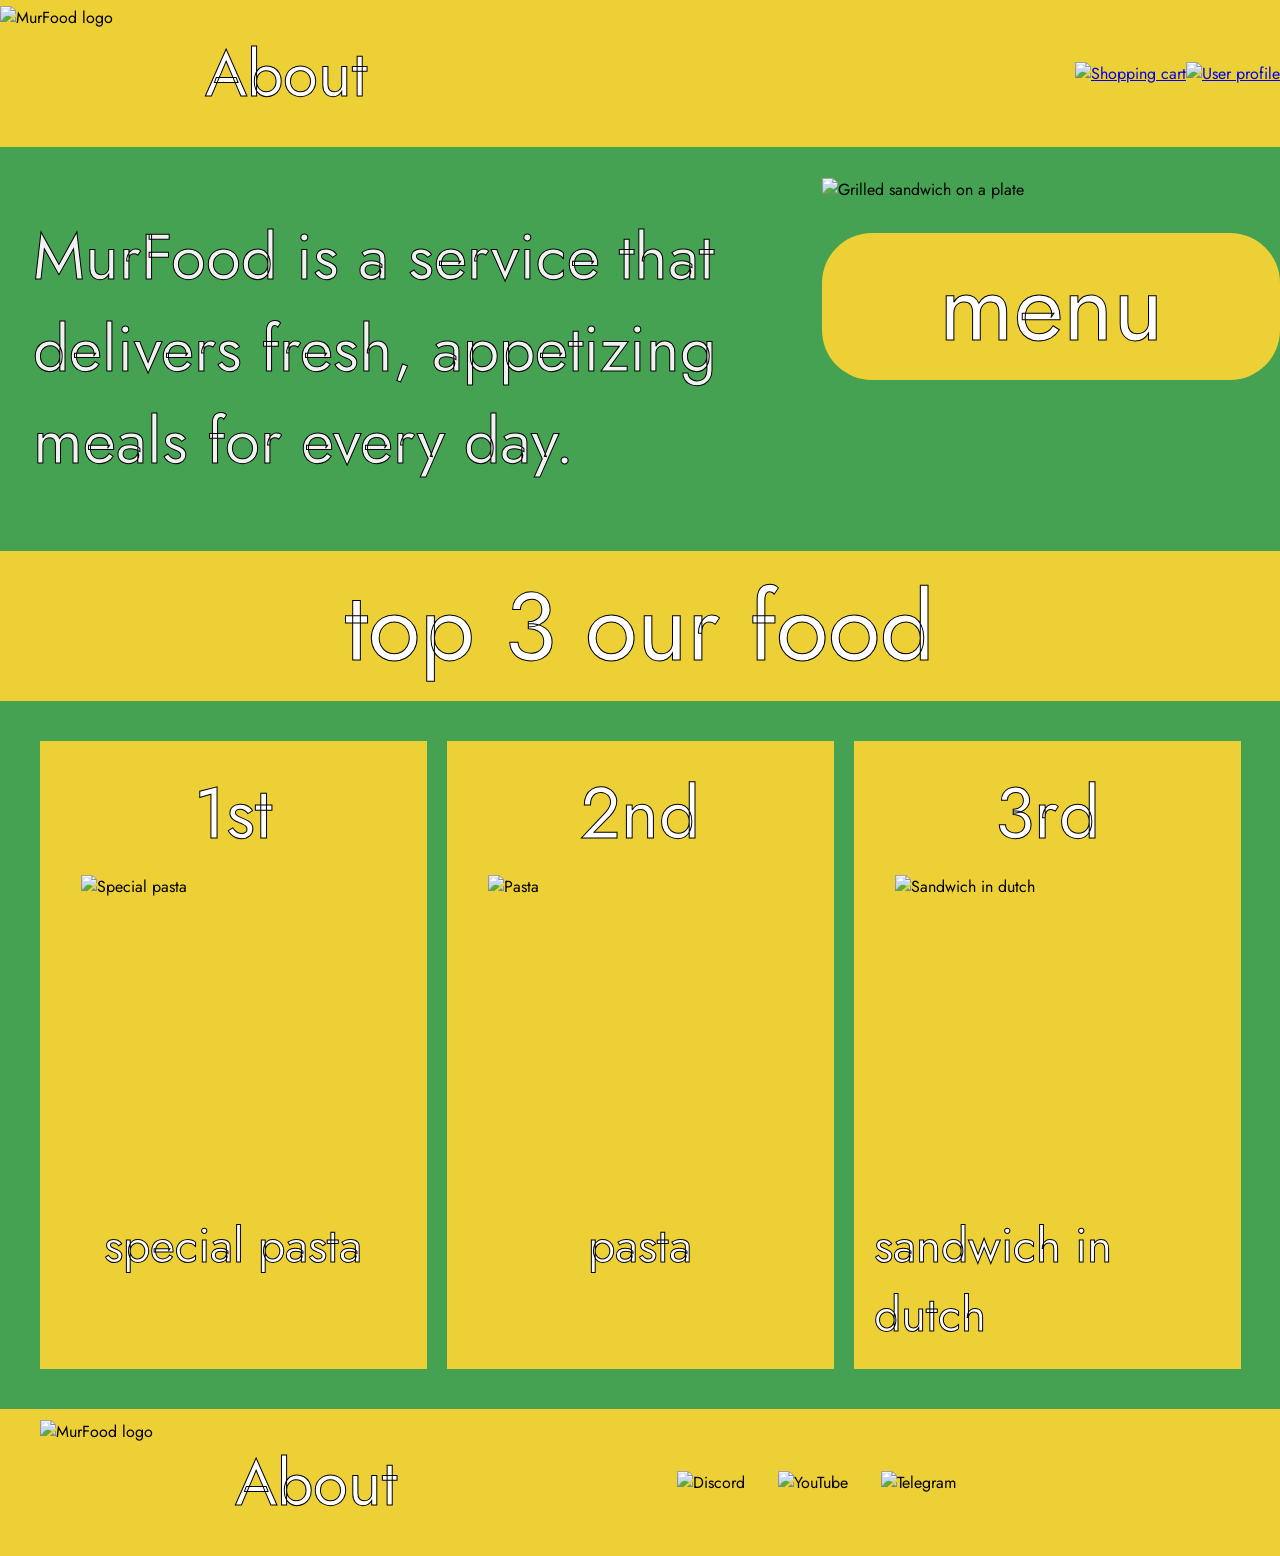
==== index.html @ 93604515 "анимации сделаны но не все ещё надо доделать вход анимации надо ещё сделать где login.html и сделать" ====
<!DOCTYPE html>
<html lang="en">
<head>
    <meta charset="UTF-8">
    <meta name="viewport" content="width=device-width, initial-scale=1.0">
    <title>MurFood - Main Page</title>
    <link rel="stylesheet" href="style.css">
</head>
<body>
    <header>
        <div class="section">
            <div class="left">
                <img src="src/MurFood Logo2.png" alt="MurFood logo">
                <a href="about.html">About</a>
            </div>
            <div class="right">
                <a href="shop.html">
                    <img class="imagee" src="src/shop-Photoroom.png" alt="Shopping cart">
                </a>

                <a href="profile.html">
                    <img src="src/Profile.png" alt="User profile">
                </a>
            </div>
        </div>
    </header>

    <main>
        <div class="description">
            <div class="text">
                <p>MurFood is a service that delivers fresh, appetizing meals for every day.</p>
            </div>

            <div class="rightpart">
                <img src="src/Sandwich.jpe" alt="Grilled sandwich on a plate">
                <a class="menu-btn" href="menu.html">menu</a>
            </div>
        </div>

        <section class="section-top3">
            <h1>top 3 our food</h1>
        </section>

        <div class="cards">
            <div class="card">
                <p class="p1">1st</p>
                <img src="src/specialPasta.jpe" alt="Special pasta">
                <p class="p2">special pasta</p>
            </div>

            <div class="card">
                <p class="p1">2nd</p>
                <img src="src/makaronyi.jpg" alt="Pasta">
                <p class="p2">pasta</p>
            </div>

            <div class="card">
                <p class="p1">3rd</p>
                <img src="src/sandwich1.webp" alt="Sandwich in dutch">
                <p class="p2">sandwich in dutch</p>
            </div>
        </div>
    </main>

    <footer>
        <div class="footer-left">
            <img src="src/MurFood Logo2.png" alt="MurFood logo">
            <a href="about.html">About</a>
        </div>
        <div class="footer-right">
            <img class="discord" src="src/Discord 1.png" alt="Discord">
            <img class="youtube" src="src/Youtube 1.png" alt="YouTube">
            <img class="telegram" src="src/Telegram 1.png" alt="Telegram">
        </div>
    </footer>

    <script src="main.js"></script>
</body>
</html>
---- style.css ----
/* ============================================================
   MurFood — стили сайта

   Разделы файла:
     1. Общие настройки (цвета, шрифт, body)
     2. Шапка главной страницы
     3. Главная страница
     4. Подвал — одинаковый на всех страницах
     5. Страница menu
     6. Страница about
     7. Страница profile
     8. Страница shop (корзина)
   ============================================================ */

@import url('https://fonts.googleapis.com/css2?family=Jost:ital,wght@0,100..900;1,100..900&display=swap');


/* ============================================================
   1. ОБЩИЕ НАСТРОЙКИ
   ============================================================ */

/* Цвета сайта записаны здесь по одному разу.
   Поменяешь цвет тут — он поменяется сразу на всех страницах. */
:root {
    --green: #44A252;
    --yellow: #EDCF36;
    --photo-grey: #EBEBEB;
    --text-white: white;
    --delete-red: #E86A5B;
}

* {
    font-family: 'Jost', sans-serif;
}

/* Это правило про тег <body>, поэтому точка перед словом не нужна.
   Точка означает класс, а у body класса нет. */

/* Три строки flex + min-height прижимают подвал к низу экрана.
   Страница делится на три этажа: шапка, main и подвал.
   min-height: 100vh — «страница высотой минимум с экран»
   (vh = сотая часть высоты окна, значит 100vh — весь экран). */
body {
    display: flex;
    flex-direction: column;
    min-height: 100vh;
    width: 100%;
    background-color: var(--green);
    margin: 0;
    padding: 0;
}

/* main растягивается и занимает всё свободное место между
   шапкой и подвалом. Если содержимого мало — растянется сильнее,
   если много — просто станет длиннее экрана.
   Зелёный фон тоже здесь: правило про main в файле одно. */
main {
    flex-grow: 1;
    background-color: var(--green);
}

/* Обводка букв. Работает в Chrome и Edge.
   В Firefox обводки не будет — буквы останутся просто белыми. */


/* ============================================================
   2. ШАПКА ГЛАВНОЙ СТРАНИЦЫ
   ============================================================ */

.section {
    box-sizing: border-box;
    justify-content: space-between;
    align-items: center;
    display: flex;
    width: 100%;
    height: 147px;
    background-color: var(--yellow);
}

.left {
    display: flex;
    align-items: center;
    width: 494px;
    height: 147px;
}

.right {
    display: flex;
    align-items: center;
}

.left img {
    width: 135px;
    height: 135px;
}

.right img {
    width: 150px;
    height: 150px;
}

/* Ссылка About в шапке и такая же ссылка в подвале выглядят одинаково,
   поэтому оба селектора записаны через запятую в одном правиле. */
.left a,
.footer-left a {
    font-weight: 400;
    text-decoration: none;
    margin-left: 70px;
    text-align: center;
    font-size: 64px;
    color: var(--text-white);
    -webkit-text-stroke: 1px black;
}


/* ============================================================
   3. ГЛАВНАЯ СТРАНИЦА
   ============================================================ */

.description {
    display: flex;
}

.text {
    margin-left: 33px;
}

.text p {
    font-size: 64px;
    color: rgb(241, 241, 241);
    -webkit-text-stroke: 1px black;
}

.rightpart img {
    width: 672px;
    height: 448px;
    margin-top: 31px;
    margin-right: 76px;
}

/* Кнопка menu — это ссылка <a>, поэтому её нужно
   выровнять по центру вручную и убрать подчёркивание. */
.menu-btn {
    display: flex;
    align-items: center;
    justify-content: center;
    box-sizing: border-box;
    margin-top: 32px;
    width: 458px;
    height: 147px;
    background-color: var(--yellow);
    border-radius: 50px;
    font-size: 96px;
    color: var(--text-white);
    -webkit-text-stroke: 1px black;
    text-decoration: none;
    margin-bottom: 30px;
}

/* Жёлтая полоса с заголовком. Такие же полосы есть
   на страницах menu и profile — правила у них одинаковые. */
.section-top3 {
    display: flex;
    align-items: center;
    justify-content: center;
    height: 150px;
    background-color: var(--yellow);
    font-size: 96px;
    color: var(--text-white);
    -webkit-text-stroke: 1px black;
}

.cards {
    display: flex;
    justify-content: center;
    gap: 20px;
    padding: 40px;
}

.card {
    display: flex;
    justify-content: flex-start;
    gap: 10px;
    flex-direction: column;
    align-items: center;
    padding: 20px;
    width: 379px;
    height: auto;
    background-color: var(--yellow);
}

.p1 {
    margin: 0;
    display: flex;
    align-items: center;
    font-size: 72px;
    color: var(--text-white);
    -webkit-text-stroke: 1px black;
}

.card img {
    margin-left: 21px;
    width: 326px;
    height: 326px;
}

.p2 {
    margin: 0;
    font-size: 48px;
    color: var(--text-white);
    -webkit-text-stroke: 1px black;
}


/* ============================================================
   4. ПОДВАЛ — ОДИНАКОВЫЙ НА ВСЕХ СТРАНИЦАХ
   ============================================================ */

footer {
    box-sizing: border-box;
    justify-content: space-between;
    align-items: center;
    display: flex;
    width: 100%;
    height: 147px;
    padding: 20px 40px;
    background-color: var(--yellow);
}

.footer-left {
    display: flex;
    align-items: center;
    width: 494px;
    height: 147px;
}

.footer-right {
    display: flex;
    gap: 33px;
    align-items: center;
    width: 563px;
    height: 138px;
}

.footer-left img {
    width: 125px;
    height: 125px;
}


/* ============================================================
   5. СТРАНИЦА MENU
   ============================================================ */

.header-menu {
    position: relative;
    box-sizing: border-box;
    display: flex;
    align-items: center;
    height: 147px;
    width: 100%;
    background-color: var(--yellow);
}

.header-left {
    position: absolute;
    left: 20px;
    margin: 0;
}

/* height: 100% отсюда убран: он ничего не давал, потому что
   у родителя высота не задана, а от чего тогда считать проценты —
   браузеру непонятно. Растягиванием теперь занимается flex-grow. */
.main-menu {
    background-color: var(--green);
    width: 100%;
}

.carts-menu-drinks {
    display: flex;
    justify-content: center;
    gap: 93px;
    margin-bottom: 50px;
}

.cart-menu {
    margin-top: 28px;
    width: 397px;
    background-color: var(--yellow);
    transition: all;
}

.first-part {
    display: flex;
    flex-direction: column;
    align-items: center;
    width: 100%;
}

.p-menu1 {
    margin: 0;
    padding: 0;
    color: var(--text-white);
    -webkit-text-stroke: 1px black;
    text-align: center;
    font-size: 40px;
}

/* Серый прямоугольник под картинку напитка */
.white-background-img {
    display: flex;
    align-items: center;
    justify-content: center;
    box-sizing: border-box;
    width: 80%;
    height: 240px;
    background-color: var(--photo-grey);
}

.white-background-img img {
    max-width: 60%;
    max-height: 90%;
    margin: 0;
    padding: 0;
    width: 100%;
}

/* Серый прямоугольник под картинку еды — картинка занимает больше места */
.white-background-imgo {
    display: flex;
    align-items: center;
    justify-content: center;
    box-sizing: border-box;
    width: 80%;
    height: 240px;
    background-color: var(--photo-grey);
}

.white-background-imgo img {
    max-width: 90%;
    max-height: 90%;
    margin: 0;
    padding: 0;
    width: 100%;
}

.second-part {
    display: flex;
    align-items: center;
    justify-content: space-between;
    box-sizing: border-box;
    width: 100%;
    padding: 10px 40px;
}

/* min-width нужен, чтобы кнопка не прыгала: после нажатия
   скрипт на секунду меняет надпись use на ok!, а слова разной длины.
   138px — это ширина кнопки с надписью use, её и фиксируем. */
.use-btn {
    width: auto;
    min-width: 138px;
    height: auto;
    color: var(--text-white);
    padding: 5px 44px;
    -webkit-text-stroke: 1px black;
    font-size: 32px;
    border-radius: 15px;
}

.p-menu2 {
    margin: 0;
    padding: 0;
    color: var(--text-white);
    -webkit-text-stroke: 1px black;
    font-size: 48px;
}

.section-food-menu {
    display: flex;
    align-items: center;
    justify-content: center;
    width: 100%;
    height: 150px;
    background-color: var(--yellow);
    color: var(--text-white);
    -webkit-text-stroke: 1px black;
    font-size: 85px;
    margin: 0;
}

.carts-menu-food {
    display: grid;
    grid-template-columns: repeat(3, 1fr);
    gap: 20px;
    margin: 0 auto;
    justify-items: center;
    padding: 97px;
}


/* ============================================================
   6. СТРАНИЦА ABOUT
   ============================================================ */

.header-about {
    position: relative;
    box-sizing: border-box;
    display: flex;
    align-items: center;
    height: 147px;
    width: 100%;
    background-color: var(--yellow);
    margin: 0;
    padding: 0;
}

.header-left-about {
    position: absolute;
    left: 20px;
    margin: 0;
}

.header-text-about {
    flex-grow: 1;
    text-align: center;
    margin: 0;
    font-size: 96px;
    color: azure;
    -webkit-text-stroke: 1px black;
}

.main-about {
    margin: 0;
    padding: 0;
}

.about-text {
    margin: 0;
    padding: 0;
    color: var(--text-white);
    -webkit-text-stroke: 1px black;
    font-size: 64px;
    font-weight: 500;
}

.main-about .first-p {
    margin-top: 0;
}

.main-about .third-p {
    margin-bottom: 0;
}


/* ============================================================
   7. СТРАНИЦА PROFILE
   ============================================================ */

.header-profile {
    position: relative;
    box-sizing: border-box;
    display: flex;
    align-items: center;
    height: 147px;
    width: 100%;
    background-color: var(--yellow);
    margin: 0;
    padding: 0;
}

.header-left-profile {
    position: absolute;
    left: 20px;
    margin: 0;
    width: 109px;
    height: 109px;
}

.header-text-profile {
    flex-grow: 1;
    text-align: center;
    margin: 0;
    color: azure;
    -webkit-text-stroke: 1px black;
}

.Users-Profile {
    display: flex;
}

.Users-Profile img {
    width: 330px;
    height: 330px;
    margin-right: 50px;
}

.username {
    font-size: 64px;
    color: var(--text-white);
    -webkit-text-stroke: 1px black;
}

.Users-Profile h2 {
    margin: 0;
    padding: 0;
}

.Users-money {
    background-color: var(--yellow);
    border-radius: 41px;
    text-align: center;
    padding: 4px 75px;
}

.Users-money p {
    margin: 0;
}

/* Поле «no description».
   Цвет текста обязательно должен отличаться от цвета фона,
   иначе надпись пропадёт. */
.Users-description {
    box-sizing: border-box;
    margin-top: 50px;
    margin-bottom: 50px;
    width: 100%;
    height: 144px;
    color: #6E6E6E;
    background-color: var(--photo-grey);
    border: 25px solid var(--yellow);
    -webkit-text-stroke: 1px black;
    font-size: 58px;
}

.Users-description p {
    margin: 0;
    margin-left: 20px;
}

.favorite-food-section {
    display: flex;
    align-items: center;
    justify-content: center;
    width: 100%;
    height: 144px;
    background-color: var(--yellow);
    color: var(--text-white);
    -webkit-text-stroke: 1px black;
    font-size: 52px;
}

.favorite-food-grid {
    display: grid;
    grid-template-columns: repeat(3, 1fr);
    gap: 62px;
    justify-items: center;
    padding: 135px 50px;
}


/* ============================================================
   8. СТРАНИЦА SHOP (КОРЗИНА)
   ============================================================ */

.header-shop {
    position: relative;
    box-sizing: border-box;
    display: flex;
    justify-content: space-between;
    align-items: center;
    height: 147px;
    width: 100%;
    background-color: var(--yellow);
}

.header-leftt {
    position: absolute;
    left: 20px;
    margin: 0;
    width: 109px;
    height: 109px;
}

.back-btn {
    width: 109px;
    height: 109px;
}

.imagee {
    width: 151px;
    height: 151px;
}

/* Заголовок в шапке. Раньше это правило было записано в файле два раза,
   и работало только нижнее. Теперь оно одно. */
.header-text {
    flex-grow: 1;
    text-align: center;
    margin: 0;
    font-size: 96px;
    color: azure;
    -webkit-text-stroke: 1px black;
}

/* Название страницы одного размера на всех страницах сайта */
.header-text h1,
.header-text-about h1,
.header-text-profile h1 {
    margin: 0;
    font-size: 96px;
}

/* Заголовок внутри жёлтой полосы: размер берётся у самой полосы */
.section-top3 h1,
.section-food-menu h2,
.favorite-food-section h2 {
    margin: 0;
    font-size: inherit;
    font-weight: normal;
}

.main-shop {
    display: flex;
    flex-direction: column;
    align-items: center;
}

/* Сетка корзины. Высоту не задаём: товаров может быть
   и один, и десять — сетка подстроится сама. */
.food-grid {
    display: grid;
    grid-template-columns: repeat(3, 1fr);
    gap: 40px;
    box-sizing: border-box;
    width: 100%;
    justify-items: center;
    padding: 40px;
}

/* Карточка товара в корзине.
   В классе два слова пишутся через дефис: main-shop.
   Если написать main.shop, браузер будет искать элемент
   сразу с двумя классами — main и shop — и ничего не найдёт. */
.main-shop .cart-menu {
    display: flex;
    flex-direction: column;
    align-items: center;
    justify-content: space-between;
    box-sizing: border-box;
    width: 397px;
    padding: 15px;
    background-color: var(--yellow);
    border-radius: 10px;
}

.delete-btn {
    width: auto;
    height: auto;
    padding: 5px 30px;
    background-color: var(--delete-red);
    color: var(--text-white);
    -webkit-text-stroke: 1px black;
    border: none;
    border-radius: 15px;
    font-size: 32px;
}

/* Надпись, когда корзина пуста */
.empty-cart-text {
    grid-column: 1 / -1;
    text-align: center;
    color: var(--text-white);
    -webkit-text-stroke: 1px black;
    font-size: 64px;
}

.buy-all-btn {
    background-color: var(--yellow);
    color: var(--text-white);
    -webkit-text-stroke: 1px black;
    border: none;
    border-radius: 82px;
    text-align: center;
    font-size: 60px;
    width: fit-content;
    padding: 20px 40px;
    margin-bottom: 50px;
}



/* login.html */


.login-form,
.register-form {
    display: flex;
    flex-direction: column;
    gap: 14px;
    max-width: 460px;
    margin: 0 auto 40px;
}

.login-form label,
.register-form label{
    font-size: 32px;
    color: white;
    -webkit-text-stroke: 1px black;
    margin-bottom: -8px;
}

.login-form input,
.register-form input {
    font-family: inherit;
    font-size: 28px;
    padding: 10px 18px;
    border: 5px solid var(--yellow);;
    border-radius: 12px;
    background: #FFFDF3
}

.login-title{
    margin: 30px 0 10px;
    text-align: center;
    font-size: 64px;
    color: #fff;
    -webkit-text-stroke: 1px black;
}

.login-form button,
.register-form button{
    font-family: inherit;
    font-size: 50px;
    color: #fff;
    -webkit-text-stroke: 1px black;
    background: var(--yellow);
    border: none;
    border-radius: 16px;
    padding: 9px 20px;
    cursor: pointer;
}

.form-msg{
    margin: 0;
    min-height: 40px;
    text-align: center;
    font-size: 28px;
    color: #fff;
}

/* подсветка login.html */

.login-form input:focus,
.register-form input:focus {
    outline: 4px solid var(--yellow);
    border-color: #D9B920;
}

/* ============================================================
   9. АНИМАЦИИ
   Сюда складываем всё, что двигается.
   ============================================================
*/

.card:hover,
.cart-menu:hover{
    transform: translateY(-10px);
    box-shadow: 0 12px 24px rgba(0, 0, 0, 0.25);
}


.card,
.cart-menu {
    transition: transform 0.25s, box-shadow 0.25s;
}

/* Задание 2: кнопки отвечают на мышку */


.use-btn:hover,
.delete-btn:hover,
.buy-all-btn:hover,
.menu-btn:hover{
    filter: brightness(1.1);
    transform: scale(1.05);
}


.use-btn,
.delete-btn,
.buy-all-btn,
.menu-btn{
    cursor: pointer;
    transition: transform 0.15s, filter 0.15s;
}


.use-btn:active,
.delete-btn:active,
.buy-all-btn:active,
.menu-btn:active{
    transform: scale(0.94)
}

/* Задание 3: содержимое страницы мягко появляется */


@keyframes appear {
    from {
        opacity: 0;
        transform: translateY(30px);
    }
    to {
        opacity: 1;
        transform: translateY(0);
    }
}




main{
    animation: appear 0.6s ease-out;
}

/* Задание 4: карточки топ-3 появляются лесенкой */

.card {
    animation: appear 0.5s ease-out backwards;
}

.card:nth-child(1) { animation-delay: 0.1s; }
.card:nth-child(2) { animation-delay: 0.3s; }
.card:nth-child(3) { animation-delay: 0.6s; }

/* Задание 5: логотип и иконки соцсетей */

.footer-left img,
.left img {
    cursor: pointer;
    transition: transform 0.4s;
}

.footer-left img:hover,
.left img:hover {
    transform: rotate(-8deg) scale(1.08);
}

.footer-right img{
    transition: transform 0.25s;
    cursor: pointer;
}

.footer-right img:hover{
    transform: translateY(-12px);
}
/* Задание 6: главная кнопка пульсирует */

@keyframes pulse {
    0% {
        transform: scale(1);
        box-shadow: 0 0 0 0 rgba(255, 255, 255, 0.55);
    }
    50% {
        transform: scale(1.04);
    }
    100% {
        transform: scale(1);
        box-shadow: 0 0 0 30px rgba(255, 255, 255, 0);
    }
}

.menu-btn{
    animation: pulse 2.5s ease-in-out infinite;
}
.menu-btn:hover{
    animation: none;
}



.menu-btn {
    position: relative;   
    overflow: hidden;     
}

.menu-btn::after {
    content: '';
    position: absolute;
    top: 0;
    left: -60%;
    width: 40%;
    height: 100%;
    background: linear-gradient(100deg, transparent, rgba(255, 255, 255, 0.6), transparent);
    animation: shine 3s ease-in-out infinite;
}

@keyframes shine {
    0%        { left: -60%; }
    60%, 100% { left: 120%; }
}






/* Задание 7: кнопка use пружинит при нажатии */

@keyframes pop {
    0%   { transform: scale(1); }
    40%  { transform: scale(1.25); }
    100% { transform: scale(1); }
}



.use-btn.added {
    background-color: lightgreen;
    animation: pop 0.4s ease-out;
}



@keyframes shake {
    0%   { transform: rotate(0deg); }
    40%  { transform: rotate(-10deg); }
    80% { transform: rotate(10deg); }
    100% { transform: rotate(0deg); }
}

.imagee.shake{
    animation: shake 0.4s ease-in-out;
}



/* Задание 8: карточки еды появляются при прокрутке */

.carts-menu-food .cart-menu {
    opacity: 0;
    transform: translateY(-10px);
    transition: opacity 0.6s ease-out, transform 0.25s ease-out;
}

.carts-menu-food .cart-menu.visible {
    opacity: 1;
    transform: translateY(0);
}


.carts-menu-food .cart-menu.visible:hover {
    transform: translateY(-10px);
}
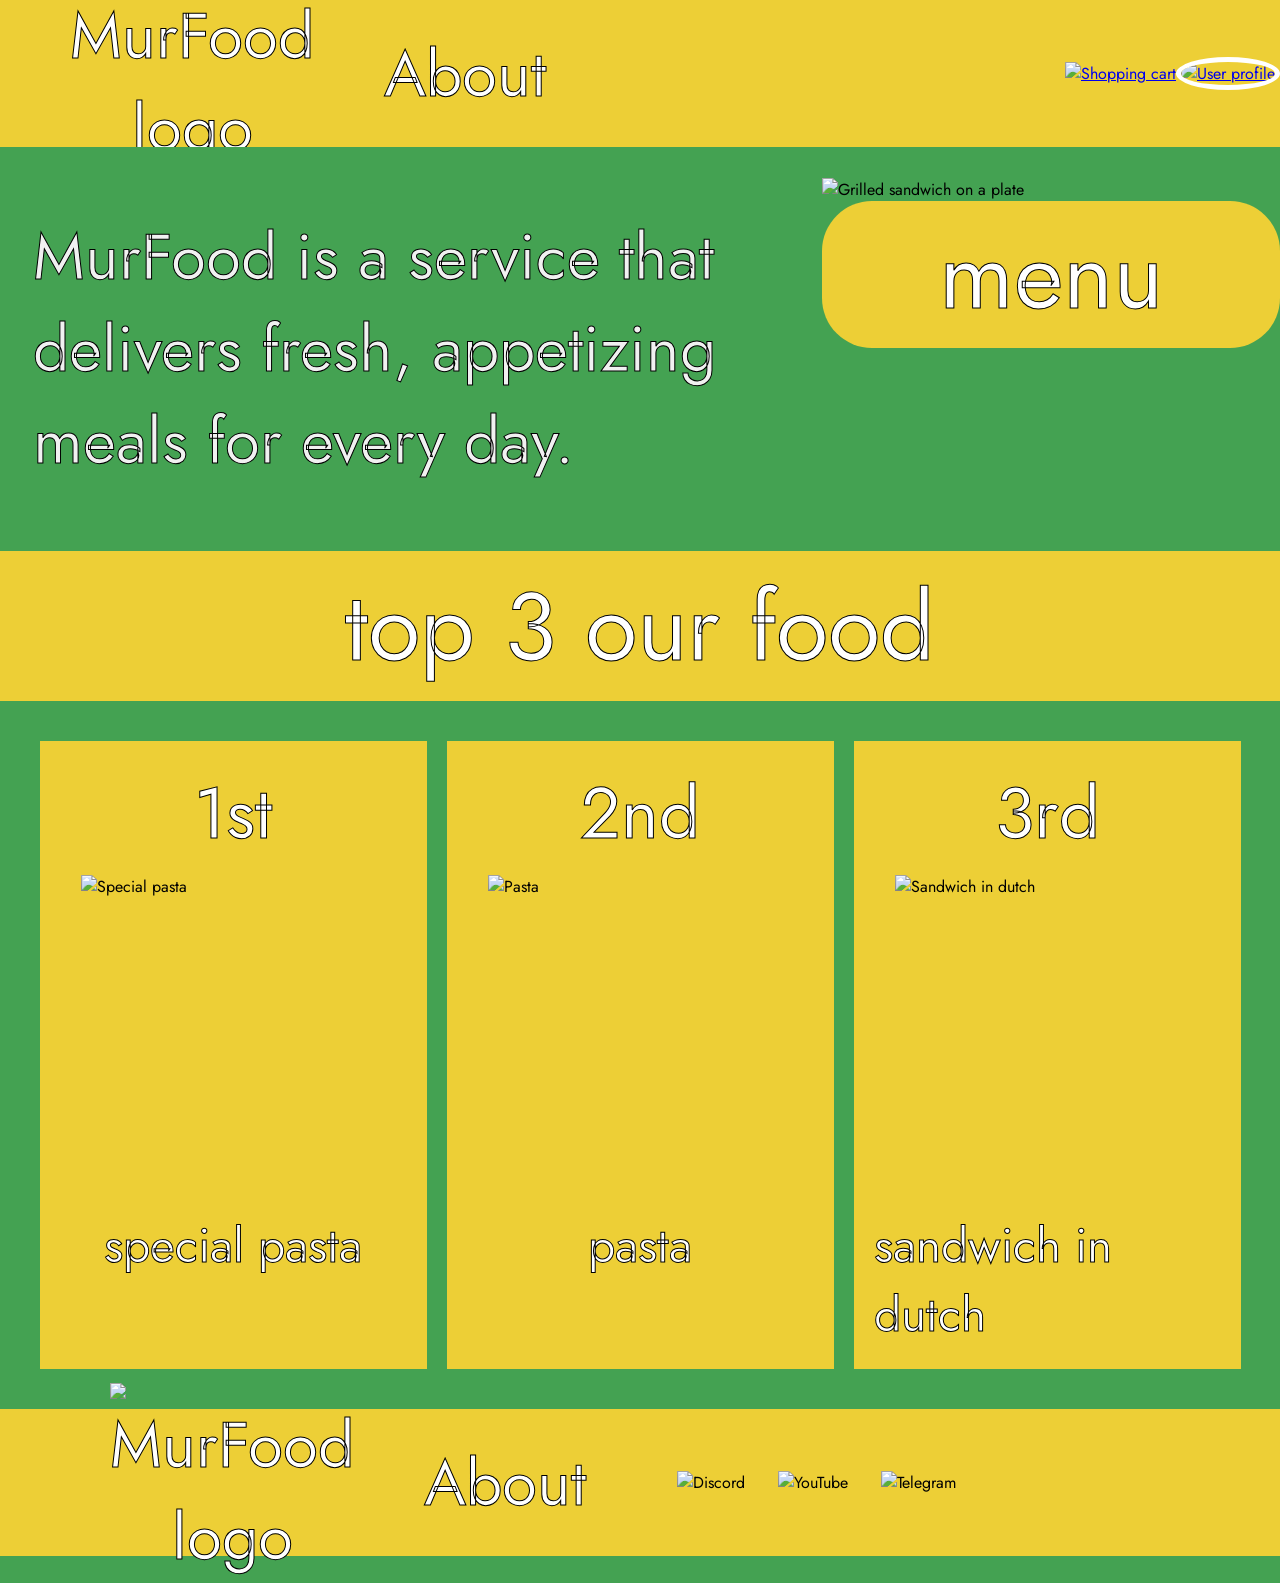
==== commit c8c13e8f: "анимация как в дс menu-btn анимация для menu-btn где градиент следует за курсором мыши" ====
--- a/index.html
+++ b/index.html
@@ -10,15 +10,19 @@
     <header>
         <div class="section">
             <div class="left">
-                <img src="src/MurFood Logo2.png" alt="MurFood logo">
+                <a href="index.html">
+                    <img src="src/MurFood Logo2.png" alt="MurFood logo">
+                </a>
                 <a href="about.html">About</a>
             </div>
             <div class="right">
-                <a href="shop.html">
+                <p class="hello"></p>
+                <a class="cart-link" href="shop.html">
                     <img class="imagee" src="src/shop-Photoroom.png" alt="Shopping cart">
+                    <span class="cart-count"></span>
                 </a>
 
-                <a href="profile.html">
+                <a class="profile-link" href="profile.html">
                     <img src="src/Profile.png" alt="User profile">
                 </a>
             </div>
@@ -64,7 +68,9 @@
 
     <footer>
         <div class="footer-left">
-            <img src="src/MurFood Logo2.png" alt="MurFood logo">
+            <a href="index.html">
+                <img src="src/MurFood Logo2.png" alt="MurFood logo">
+            </a>
             <a href="about.html">About</a>
         </div>
         <div class="footer-right">
--- a/style.css
+++ b/style.css
@@ -140,21 +140,57 @@
 
 /* Кнопка menu — это ссылка <a>, поэтому её нужно
    выровнять по центру вручную и убрать подчёркивание. */
+
 .menu-btn {
     display: flex;
     align-items: center;
     justify-content: center;
     box-sizing: border-box;
-    margin-top: 32px;
+    margin-bottom: 12px;
     width: 458px;
     height: 147px;
-    background-color: var(--yellow);
     border-radius: 50px;
     font-size: 96px;
     color: var(--text-white);
     -webkit-text-stroke: 1px black;
     text-decoration: none;
-    margin-bottom: 30px;
+
+    position: relative;
+    overflow: hidden;
+    isolation: isolate;
+
+    background: var(--yellow);
+
+    --mouse-x: 50%;
+    --mouse-y: 50%;
+}
+    
+
+
+/* Градиент */
+.menu-btn::before {
+    content: "";
+
+    position: absolute;
+    inset: 0;
+
+    background: radial-gradient(
+        circle 420px at var(--mouse-x) var(--mouse-y),
+        #44A252 0%,
+        #69b066 35%,
+        transparent 70%
+    );
+
+    opacity: 0;
+
+    transition: opacity 0.5s ease;
+
+    pointer-events: none;
+    z-index: -1;
+}
+
+.menu-btn:hover::before {
+    opacity: 1;
 }
 
 /* Жёлтая полоса с заголовком. Такие же полосы есть
@@ -280,14 +316,13 @@
     display: flex;
     justify-content: center;
     gap: 93px;
-    margin-bottom: 50px;
+    margin-bottom: 20px;
 }
 
 .cart-menu {
     margin-top: 28px;
     width: 397px;
     background-color: var(--yellow);
-    transition: all;
 }
 
 .first-part {
@@ -688,122 +723,68 @@
 }
 
 
-
-/* login.html */
-
-
-.login-form,
-.register-form {
-    display: flex;
-    flex-direction: column;
-    gap: 14px;
-    max-width: 460px;
-    margin: 0 auto 40px;
-}
-
-.login-form label,
-.register-form label{
-    font-size: 32px;
-    color: white;
-    -webkit-text-stroke: 1px black;
-    margin-bottom: -8px;
-}
-
-.login-form input,
-.register-form input {
-    font-family: inherit;
-    font-size: 28px;
-    padding: 10px 18px;
-    border: 5px solid var(--yellow);;
-    border-radius: 12px;
-    background: #FFFDF3
-}
-
-.login-title{
-    margin: 30px 0 10px;
-    text-align: center;
-    font-size: 64px;
-    color: #fff;
-    -webkit-text-stroke: 1px black;
-}
-
-.login-form button,
-.register-form button{
-    font-family: inherit;
-    font-size: 50px;
-    color: #fff;
-    -webkit-text-stroke: 1px black;
-    background: var(--yellow);
-    border: none;
-    border-radius: 16px;
-    padding: 9px 20px;
-    cursor: pointer;
-}
-
-.form-msg{
-    margin: 0;
-    min-height: 40px;
-    text-align: center;
-    font-size: 28px;
-    color: #fff;
-}
-
-/* подсветка login.html */
-
-.login-form input:focus,
-.register-form input:focus {
-    outline: 4px solid var(--yellow);
-    border-color: #D9B920;
-}
-
 /* ============================================================
    9. АНИМАЦИИ
    Сюда складываем всё, что двигается.
-   ============================================================
-*/
-
-.card:hover,
-.cart-menu:hover{
-    transform: translateY(-10px);
-    box-shadow: 0 12px 24px rgba(0, 0, 0, 0.25);
-}
-
+   ============================================================ */
+
+/* Задание 1: карточки поднимаются под мышкой */
 
 .card,
 .cart-menu {
     transition: transform 0.25s, box-shadow 0.25s;
 }
 
+.card:hover,
+.cart-menu:hover {
+    transform: translateY(-10px);
+    box-shadow: 0 12px 24px rgba(0, 0, 0, 0.25);
+}
+
+.card img {
+    transition: transform 0.25s;
+}
+
+.card:hover img {
+    transform: scale(1.06);
+}
+
+
 /* Задание 2: кнопки отвечают на мышку */
 
+.use-btn,
+.delete-btn,
+.buy-all-btn,
+.menu-btn {
+    cursor: pointer;
+    transition: transform 0.15s, filter 0.15s;
+}
 
 .use-btn:hover,
 .delete-btn:hover,
 .buy-all-btn:hover,
-.menu-btn:hover{
+.menu-btn:hover {
     filter: brightness(1.1);
     transform: scale(1.05);
-}
-
-
-.use-btn,
-.delete-btn,
-.buy-all-btn,
-.menu-btn{
-    cursor: pointer;
-    transition: transform 0.15s, filter 0.15s;
-}
-
+    
+}
 
 .use-btn:active,
 .delete-btn:active,
 .buy-all-btn:active,
-.menu-btn:active{
-    transform: scale(0.94)
-}
+.menu-btn:active {
+    transform: scale(0.94);
+    
+}
+
+/* кнопка use стала частью сайта: без серой рамки и зелёная */
+.use-btn {
+    border: none;
+    background-color: var(--green);
+}
+
 
 /* Задание 3: содержимое страницы мягко появляется */
-
 
 @keyframes appear {
     from {
@@ -816,12 +797,20 @@
     }
 }
 
-
-
-
-main{
+main {
     animation: appear 0.6s ease-out;
 }
+
+/* шапка приезжает сверху и чуть быстрее, как будто приводит за собой страницу */
+@keyframes drop-down {
+    from { transform: translateY(-100%); }
+    to   { transform: translateY(0); }
+}
+
+header {
+    animation: drop-down 0.5s ease-out;
+}
+
 
 /* Задание 4: карточки топ-3 появляются лесенкой */
 
@@ -831,29 +820,48 @@
 
 .card:nth-child(1) { animation-delay: 0.1s; }
 .card:nth-child(2) { animation-delay: 0.3s; }
-.card:nth-child(3) { animation-delay: 0.6s; }
+.card:nth-child(3) { animation-delay: 0.5s; }
+
+/* то же самое для напитков на странице menu */
+.carts-menu-drinks .cart-menu {
+    animation: appear 0.5s ease-out backwards;
+}
+
+.carts-menu-drinks .cart-menu:nth-child(1) { animation-delay: 0.1s; }
+.carts-menu-drinks .cart-menu:nth-child(2) { animation-delay: 0.3s; }
+.carts-menu-drinks .cart-menu:nth-child(3) { animation-delay: 0.5s; }
+
 
 /* Задание 5: логотип и иконки соцсетей */
 
-.footer-left img,
 .left img {
-    cursor: pointer;
     transition: transform 0.4s;
 }
 
-.footer-left img:hover,
 .left img:hover {
     transform: rotate(-8deg) scale(1.08);
 }
 
-.footer-right img{
+.footer-right img {
+    cursor: pointer;
     transition: transform 0.25s;
-    cursor: pointer;
-}
-
-.footer-right img:hover{
+}
+
+.footer-right img:hover {
     transform: translateY(-12px);
 }
+
+/* логотип в подвале медленно дышит */
+@keyframes breathe {
+    0%, 100% { transform: scale(1); }
+    50%      { transform: scale(1.05); }
+}
+
+.footer-left img {
+    animation: breathe 3s ease-in-out infinite;
+}
+
+
 /* Задание 6: главная кнопка пульсирует */
 
 @keyframes pulse {
@@ -870,20 +878,18 @@
     }
 }
 
-.menu-btn{
+.menu-btn {
     animation: pulse 2.5s ease-in-out infinite;
-}
-.menu-btn:hover{
+    position: relative;   /* чтобы блик считал координаты от кнопки */
+    overflow: hidden;     /* и не вылезал за её края */
+}
+
+/* пока мышка на кнопке, пульс выключаем — иначе он перебивает :hover */
+.menu-btn:hover {
     animation: none;
 }
 
-
-
-.menu-btn {
-    position: relative;   
-    overflow: hidden;     
-}
-
+/* бегущий блик, как на витрине */
 .menu-btn::after {
     content: '';
     position: absolute;
@@ -901,10 +907,6 @@
 }
 
 
-
-
-
-
 /* Задание 7: кнопка use пружинит при нажатии */
 
 @keyframes pop {
@@ -913,34 +915,29 @@
     100% { transform: scale(1); }
 }
 
-
-
 .use-btn.added {
     background-color: lightgreen;
     animation: pop 0.4s ease-out;
 }
 
-
-
+/* иконка корзины вздрагивает, когда туда что-то улетело */
 @keyframes shake {
-    0%   { transform: rotate(0deg); }
-    40%  { transform: rotate(-10deg); }
-    80% { transform: rotate(10deg); }
-    100% { transform: rotate(0deg); }
-}
-
-.imagee.shake{
-    animation: shake 0.4s ease-in-out;
-}
-
+    0%, 100% { transform: rotate(0); }
+    25%      { transform: rotate(-12deg); }
+    75%      { transform: rotate(12deg); }
+}
+
+.imagee.shake {
+    animation: shake 0.5s ease-in-out;
+}
 
 
 /* Задание 8: карточки еды появляются при прокрутке */
 
 .carts-menu-food .cart-menu {
     opacity: 0;
-    transform: translateY(-10px);
-    transition: opacity 0.6s ease-out, transform 0.25s ease-out;
+    transform: translateY(40px);
+    transition: opacity 0.6s ease-out, transform 0.6s ease-out;
 }
 
 .carts-menu-food .cart-menu.visible {
@@ -948,7 +945,210 @@
     transform: translateY(0);
 }
 
-
+/* правило точнее, чем .cart-menu:hover, поэтому наведение пишем и здесь */
 .carts-menu-food .cart-menu.visible:hover {
     transform: translateY(-10px);
 }
+
+
+/* ============================================================
+   10. ВХОД И ПРОФИЛЬ
+   ============================================================ */
+
+/* Задание 1: страница входа */
+
+.login-title {
+    text-align: center;
+    font-size: 64px;
+    color: var(--text-white);
+    -webkit-text-stroke: 1px black;
+    margin: 30px 0 10px;
+}
+
+.login-form,
+.register-form {
+    display: flex;
+    flex-direction: column;
+    gap: 14px;
+    max-width: 460px;
+    margin: 0 auto 40px;
+}
+
+.login-form label,
+.register-form label {
+    font-size: 32px;
+    color: var(--text-white);
+    -webkit-text-stroke: 1px black;
+    margin-bottom: -8px;
+}
+
+.login-form input,
+.register-form input {
+    font-family: inherit;
+    font-size: 28px;
+    padding: 10px 18px;
+    border: 5px solid var(--yellow);
+    border-radius: 16px;
+    background: #FFFDF3;
+}
+
+/* поле подсвечивается, когда в нём стоит курсор */
+.login-form input:focus,
+.register-form input:focus {
+    outline: 4px solid #FFF0A8;
+    border-color: #D9B920;
+}
+
+.login-form button,
+.register-form button {
+    font-family: inherit;
+    font-size: 36px;
+    color: var(--text-white);
+    -webkit-text-stroke: 1px black;
+    background: var(--yellow);
+    border: none;
+    border-radius: 20px;
+    padding: 10px;
+    cursor: pointer;
+    transition: transform 0.15s, filter 0.15s;
+}
+
+.login-form button:hover,
+.register-form button:hover {
+    filter: brightness(1.1);
+    transform: scale(1.02);
+}
+
+.login-form button:active,
+.register-form button:active {
+    transform: scale(0.97);
+}
+
+.form-msg {
+    margin: 0;
+    min-height: 40px;
+    text-align: center;
+    font-size: 28px;
+    color: var(--text-white);
+}
+
+
+/* Задание 5: профиль рисуется из данных */
+
+/* это правило обязано стоять в самом конце файла:
+   оно перебивает display: flex у блоков профиля */
+.hidden {
+    display: none;
+}
+
+.guest-block {
+    text-align: center;
+    padding: 80px 0;
+    font-size: 48px;
+    color: var(--text-white);
+    -webkit-text-stroke: 1px black;
+}
+
+.guest-block p {
+    margin: 0;
+}
+
+.guest-block a {
+    display: inline-block;
+    margin-top: 20px;
+    background: var(--yellow);
+    border-radius: 20px;
+    padding: 10px 40px;
+    color: var(--text-white);
+    text-decoration: none;
+    transition: transform 0.15s, filter 0.15s;
+}
+
+.guest-block a:hover {
+    filter: brightness(1.1);
+    transform: scale(1.04);
+}
+
+/* если человек ещё не написал о себе — бледная надпись */
+.Users-description p.empty {
+    color: #9A9A9A;
+    font-style: italic;
+}
+
+
+/* Задание 6: выход */
+
+.logout-btn {
+    display: block;
+    margin: 20px auto 40px;
+    font-family: inherit;
+    font-size: 32px;
+    color: var(--text-white);
+    -webkit-text-stroke: 1px black;
+    background: var(--delete-red);
+    border: none;
+    border-radius: 18px;
+    padding: 8px 34px;
+    cursor: pointer;
+    transition: transform 0.15s, filter 0.15s;
+}
+
+.logout-btn:hover {
+    filter: brightness(1.1);
+    transform: scale(1.04);
+}
+
+.logout-btn:active {
+    transform: scale(0.96);
+}
+
+.hello{
+    text-align: center;
+    margin: 0 20px;
+    font-size: 66px;
+    color: azure;
+    -webkit-text-stroke: 1px black;
+}
+
+
+.profile-link img{
+    border-radius: 50%;
+    border: 5px solid rgb(255, 255, 255);
+    object-fit: cover;
+}
+
+.cart-link{
+    position: relative;
+    display: inline-block;
+}
+
+.cart-count{
+    border-radius: 50%;
+    position: absolute;
+    top: 8px;
+    right: 4px;
+    min-width: 46px;
+    height: 46px;
+    background-color: var(--delete-red);
+    color: var(--text-white);
+    -webkit-text-stroke: 1px black;
+    font-size: 28px;
+    display: flex;
+    align-items: center;
+    justify-content: center;
+    box-sizing: border-box;
+}
+
+
+.cart-count.hidden{
+    display: none;
+}
+
+.shop-msg {
+    text-align: center;
+    font-size: 32px;
+    color: var(--text-white);
+    -webkit-text-stroke: 1px black;
+    min-height: 44px;
+    margin: 0 0 20px;
+}
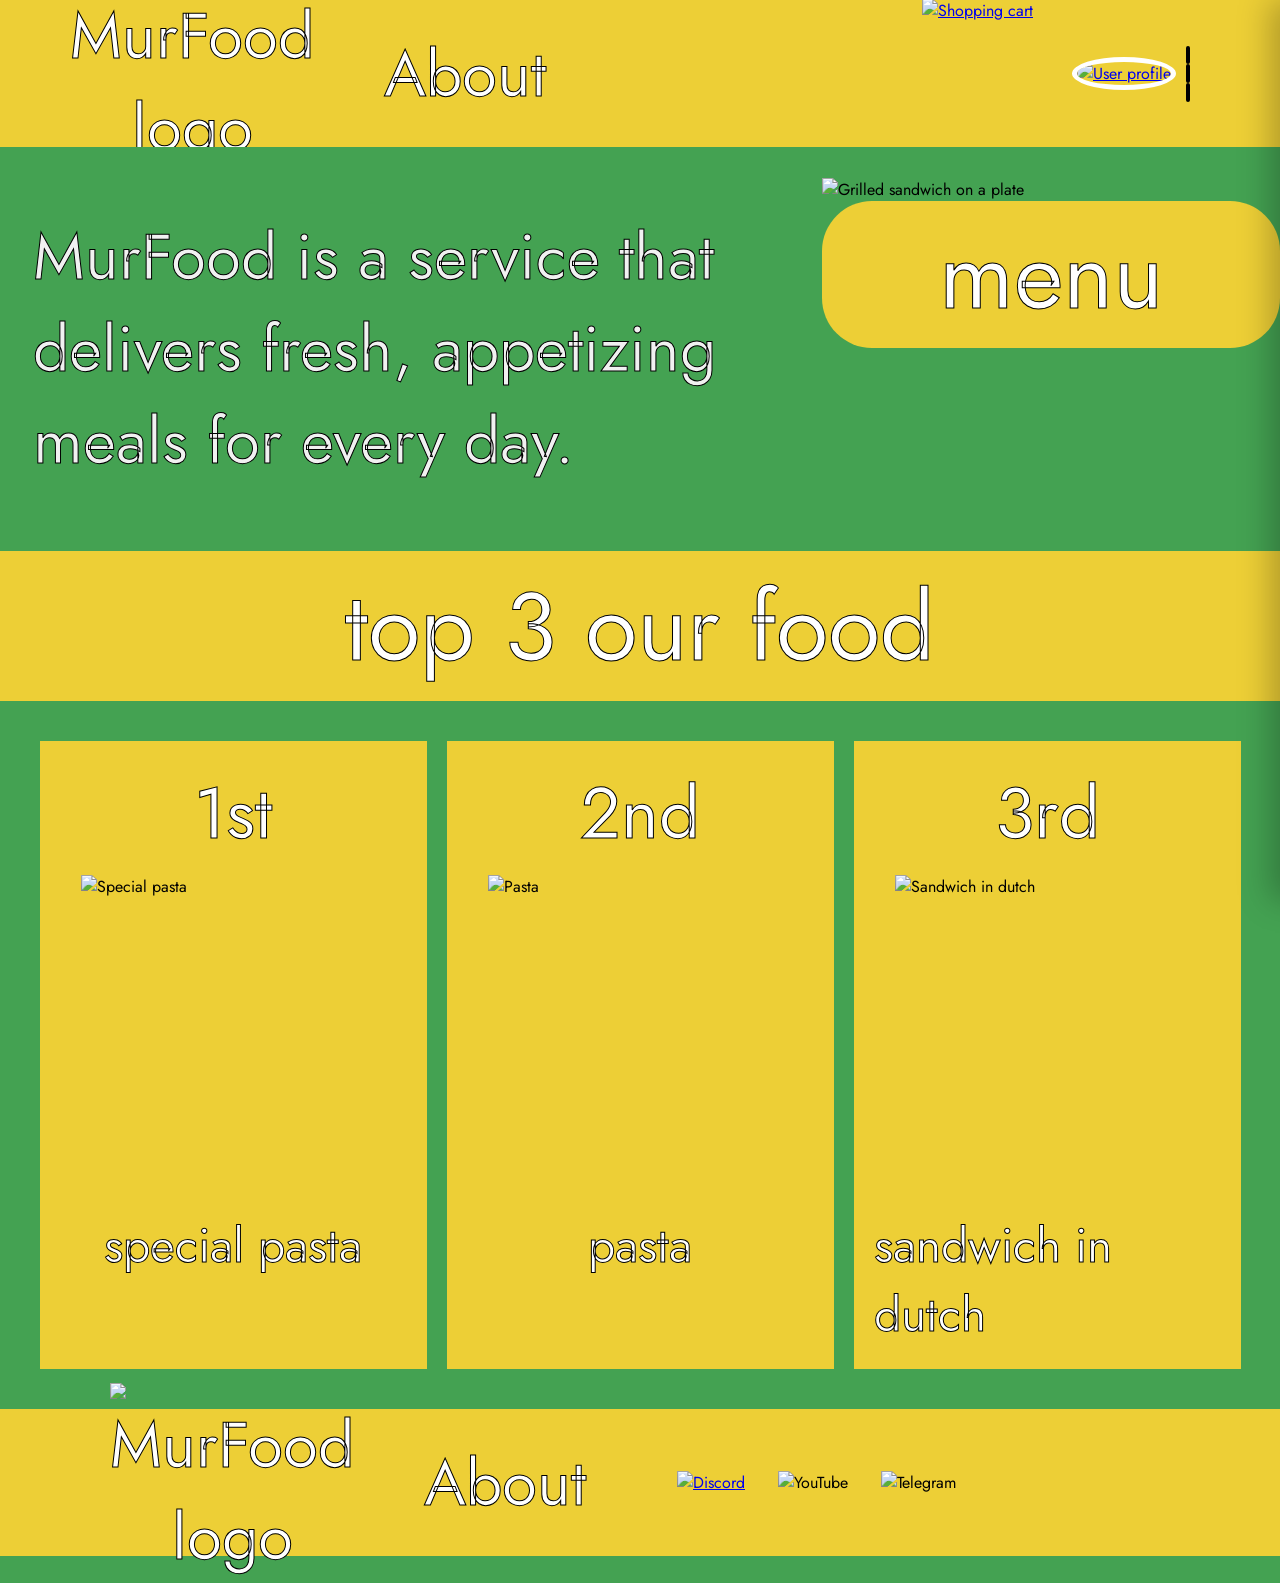
==== commit 76ce24d2: "баг фиксы и много ещё" ====
--- a/index.html
+++ b/index.html
@@ -4,20 +4,22 @@
     <meta charset="UTF-8">
     <meta name="viewport" content="width=device-width, initial-scale=1.0">
     <title>MurFood - Main Page</title>
+    <link rel="icon" href="src/murfood Logo WHite.png" type="image/x-icon">
     <link rel="stylesheet" href="style.css">
 </head>
 <body>
     <header>
         <div class="section">
             <div class="left">
-                <a href="index.html">
-                    <img src="src/MurFood Logo2.png" alt="MurFood logo">
-                </a>
+            <a href="index.html">
+                <img src="src/MurFood Logo2.png" alt="MurFood logo">
+            </a>
                 <a href="about.html">About</a>
             </div>
             <div class="right">
                 <p class="hello"></p>
-                <a class="cart-link" href="shop.html">
+
+                <a href="shop.html" class="cart-link">
                     <img class="imagee" src="src/shop-Photoroom.png" alt="Shopping cart">
                     <span class="cart-count"></span>
                 </a>
@@ -25,10 +27,28 @@
                 <a class="profile-link" href="profile.html">
                     <img src="src/Profile.png" alt="User profile">
                 </a>
+
+                <button class="burger">
+                    <span></span>
+                    <span></span>
+                    <span></span>
+                </button>
             </div>
         </div>
     </header>
 
+    <div class="menu-overlay"></div>
+    
+    <nav class="side-menu">
+        <button class="menu-close" type="button">×</button>
+        <a href="index.html">Main page</a>
+        <a href="menu.html">Menu</a>
+        <a href="shop.html">Shop</a>
+        <a href="profile.html">Profile</a>
+        <a href="about.html">About</a>
+    </nav>
+    
+    
     <main>
         <div class="description">
             <div class="text">
@@ -74,7 +94,9 @@
             <a href="about.html">About</a>
         </div>
         <div class="footer-right">
-            <img class="discord" src="src/Discord 1.png" alt="Discord">
+            <a href="https://discord.gg/Cw7zdJGFp">
+                <img class="discord" src="src/Discord 1.png" alt="Discord">
+            </a>
             <img class="youtube" src="src/Youtube 1.png" alt="YouTube">
             <img class="telegram" src="src/Telegram 1.png" alt="Telegram">
         </div>
--- a/style.css
+++ b/style.css
@@ -27,6 +27,8 @@
     --photo-grey: #EBEBEB;
     --text-white: white;
     --delete-red: #E86A5B;
+    --burger-bun: #d39c59;
+    --burger-beef: #703b3b;
 }
 
 * {
@@ -48,6 +50,10 @@
     background-color: var(--green);
     margin: 0;
     padding: 0;
+}
+
+body.fixed  {
+    position: fixed;
 }
 
 /* main растягивается и занимает всё свободное место между
@@ -140,57 +146,20 @@
 
 /* Кнопка menu — это ссылка <a>, поэтому её нужно
    выровнять по центру вручную и убрать подчёркивание. */
-
 .menu-btn {
     display: flex;
     align-items: center;
     justify-content: center;
     box-sizing: border-box;
-    margin-bottom: 12px;
+    margin-bottom: 32px;
     width: 458px;
     height: 147px;
+    background-color: var(--yellow);
     border-radius: 50px;
     font-size: 96px;
     color: var(--text-white);
     -webkit-text-stroke: 1px black;
     text-decoration: none;
-
-    position: relative;
-    overflow: hidden;
-    isolation: isolate;
-
-    background: var(--yellow);
-
-    --mouse-x: 50%;
-    --mouse-y: 50%;
-}
-    
-
-
-/* Градиент */
-.menu-btn::before {
-    content: "";
-
-    position: absolute;
-    inset: 0;
-
-    background: radial-gradient(
-        circle 420px at var(--mouse-x) var(--mouse-y),
-        #44A252 0%,
-        #69b066 35%,
-        transparent 70%
-    );
-
-    opacity: 0;
-
-    transition: opacity 0.5s ease;
-
-    pointer-events: none;
-    z-index: -1;
-}
-
-.menu-btn:hover::before {
-    opacity: 1;
 }
 
 /* Жёлтая полоса с заголовком. Такие же полосы есть
@@ -316,7 +285,7 @@
     display: flex;
     justify-content: center;
     gap: 93px;
-    margin-bottom: 20px;
+    margin-bottom: 50px;
 }
 
 .cart-menu {
@@ -527,6 +496,7 @@
     width: 330px;
     height: 330px;
     margin-right: 50px;
+    border-radius: 86px;
 }
 
 .username {
@@ -766,7 +736,6 @@
 .menu-btn:hover {
     filter: brightness(1.1);
     transform: scale(1.05);
-    
 }
 
 .use-btn:active,
@@ -774,7 +743,6 @@
 .buy-all-btn:active,
 .menu-btn:active {
     transform: scale(0.94);
-    
 }
 
 /* кнопка use стала частью сайта: без серой рамки и зелёная */
@@ -966,7 +934,8 @@
 }
 
 .login-form,
-.register-form {
+.register-form,
+.edit-form {
     display: flex;
     flex-direction: column;
     gap: 14px;
@@ -975,7 +944,8 @@
 }
 
 .login-form label,
-.register-form label {
+.register-form label,
+.edit-form label {
     font-size: 32px;
     color: var(--text-white);
     -webkit-text-stroke: 1px black;
@@ -983,7 +953,8 @@
 }
 
 .login-form input,
-.register-form input {
+.register-form input,
+.edit-form input {
     font-family: inherit;
     font-size: 28px;
     padding: 10px 18px;
@@ -994,13 +965,15 @@
 
 /* поле подсвечивается, когда в нём стоит курсор */
 .login-form input:focus,
-.register-form input:focus {
+.register-form input:focus,
+.edit-form input:focus {
     outline: 4px solid #FFF0A8;
     border-color: #D9B920;
 }
 
 .login-form button,
-.register-form button {
+.register-form button,
+.edit-form button {
     font-family: inherit;
     font-size: 36px;
     color: var(--text-white);
@@ -1014,13 +987,15 @@
 }
 
 .login-form button:hover,
-.register-form button:hover {
+.register-form button:hover,
+.edit-form button:hover {
     filter: brightness(1.1);
     transform: scale(1.02);
 }
 
 .login-form button:active,
-.register-form button:active {
+.register-form button:active,
+.edit-form button:active {
     transform: scale(0.97);
 }
 
@@ -1034,12 +1009,6 @@
 
 
 /* Задание 5: профиль рисуется из данных */
-
-/* это правило обязано стоять в самом конце файла:
-   оно перебивает display: flex у блоков профиля */
-.hidden {
-    display: none;
-}
 
 .guest-block {
     text-align: center;
@@ -1102,47 +1071,60 @@
     transform: scale(0.96);
 }
 
-.hello{
-    text-align: center;
-    margin: 0 20px;
-    font-size: 66px;
-    color: azure;
-    -webkit-text-stroke: 1px black;
-}
-
-
-.profile-link img{
+
+/* Задание 7: шапка знает, кто вошёл */
+
+.hello {
+    margin: 0 20px 0 0;
+    font-size: 40px;
+    color: var(--text-white);
+    -webkit-text-stroke: 1px black;
+    white-space: nowrap;
+}
+
+/* аватар вошедшего прямо в шапке */
+.profile-link img {
+    box-sizing: border-box;   /* рамка внутрь, иначе иконка вылезет из шапки */
+    width: 136px;             /* кружок должен целиком помещаться в шапку */
+    height: 136px;
+    margin-right: 10px;
     border-radius: 50%;
-    border: 5px solid rgb(255, 255, 255);
+    border: 5px solid var(--text-white);
     object-fit: cover;
 }
 
-.cart-link{
+
+/* Задание 8: кружок со счётчиком на корзине */
+
+.cart-link {
     position: relative;
-    display: inline-block;
-}
-
-.cart-count{
-    border-radius: 50%;
+    display: inline-flex;
+    align-items: center;
+}
+
+.cart-count {
     position: absolute;
-    top: 8px;
-    right: 4px;
+    top: 14px;
+    right: 2px;
     min-width: 46px;
     height: 46px;
-    background-color: var(--delete-red);
-    color: var(--text-white);
-    -webkit-text-stroke: 1px black;
+    border-radius: 50%;
+    background: var(--delete-red);
+    color: var(--text-white);
     font-size: 28px;
     display: flex;
     align-items: center;
     justify-content: center;
     box-sizing: border-box;
-}
-
-
-.cart-count.hidden{
+    border: 5px solid rgb(242, 242, 242);
+}
+
+.cart-count.hidden {
     display: none;
 }
+
+
+/* Задание 9: сообщения на странице корзины */
 
 .shop-msg {
     text-align: center;
@@ -1151,4 +1133,275 @@
     -webkit-text-stroke: 1px black;
     min-height: 44px;
     margin: 0 0 20px;
+}
+
+
+/* Задание 10: форма редактирования профиля */
+
+.edit-btn {
+    display: block;
+    margin: 20px auto 0;
+    font-family: inherit;
+    font-size: 32px;
+    color: var(--text-white);
+    -webkit-text-stroke: 1px black;
+    background: var(--yellow);
+    border: none;
+    border-radius: 18px;
+    padding: 8px 34px;
+    cursor: pointer;
+    transition: transform 0.15s, filter 0.15s;
+}
+
+.edit-btn:hover {
+    filter: brightness(1.1);
+    transform: scale(1.04);
+}
+
+.edit-btn:active {
+    transform: scale(0.96);
+}
+
+.avatars {
+    display: flex;
+    gap: 14px;
+    justify-content: center;
+    flex-wrap: wrap;
+}
+
+.avatars img {
+    width: 110px;
+    height: 110px;
+    object-fit: contain;
+    background: var(--photo-grey);
+    border: 5px solid transparent;
+    border-radius: 16px;
+    cursor: pointer;
+    transition: transform 0.15s, border-color 0.15s;
+}
+
+.avatars img:hover {
+    transform: translateY(-6px);
+}
+
+.avatars img.selected {
+    border-color: var(--text-white);
+}
+
+
+/* ============================================================
+   Это правило обязано стоять в самом конце файла: оно должно
+   перебивать display: flex у профиля и у формы редактирования.
+   ============================================================ */
+
+.hidden {
+    display: none;
+}
+
+
+
+
+
+
+
+
+
+
+
+
+
+
+/* menu-btn анимация с градиентом */
+
+
+.menu-btn {
+    display: flex;
+    align-items: center;
+    justify-content: center;
+    box-sizing: border-box;
+    margin-bottom: 12px;
+    width: 458px;
+    height: 147px;
+    border-radius: 50px;
+    font-size: 96px;
+    color: var(--text-white);
+    -webkit-text-stroke: 1px black;
+    text-decoration: none;
+
+    position: relative;
+    overflow: hidden;
+    isolation: isolate;
+
+    /* Обычный цвет кнопки */
+    background: var(--yellow);
+
+    --mouse-x: 50%;
+    --mouse-y: 50%;
+}
+    
+
+
+/* Градиент */
+.menu-btn::before {
+    content: "";
+
+    position: absolute;
+    inset: 0;
+
+    background: radial-gradient(
+        circle 520px at var(--mouse-x) var(--mouse-y),
+        #cad53b 0%,
+        #148623 35%,
+        transparent 70%
+    );
+
+    opacity: 0;
+
+    
+    transition: opacity 0.5s ease;
+
+    pointer-events: none;
+    z-index: -1;
+}
+
+.menu-btn:hover::before {
+    opacity: 1;
+}
+
+
+/* ============================================================
+11. МЕНЮ И КРУЖОК НА КОРЗИНЕ
+============================================================ */
+
+
+.burger {
+    width: 70px;
+    height: 56px;
+    margin-right: 24px;
+    padding: 0;
+    background: none;
+    border: none;
+    cursor: pointer;
+    display: flex;
+    flex-direction: column;
+    justify-content: space-between;
+    position: relative;
+    z-index: 30;
+}
+
+.burger span {
+    display: block;
+
+    height: 20px;
+    border: 2px solid black;
+    border-radius: 15px;
+    background: var(--text-white);
+    border-radius: 15px;
+    box-sizing: border-box;
+    transition: transform 0.35s, opacity 0.25s;
+}
+
+
+
+
+.burger span:nth-child(1) {
+    background: var(--burger-bun);
+}
+
+
+.burger span:nth-child(2) {
+    background: var(--burger-beef);
+}
+
+
+
+.burger span:nth-child(3) {
+    background: var(--burger-bun);
+}
+/* burger.open */
+
+.burger.open span:nth-child(1) {
+    transform: translateY(23px) rotate(39deg);
+    background-color: var(--delete-red);
+}
+
+.burger.open span:nth-child(2) {
+    opacity: 0;
+    transform: translateX(-25px);
+}
+
+.burger.open span:nth-child(3) {
+    transform: translateY(-16px) rotate(144deg);
+    background-color: var(--delete-red);
+}
+
+
+
+.burger:hover span:nth-child(1) { transform: translateY(-4px); }
+.burger:hover span:nth-child(3) { transform: translateY(4px); }
+
+
+/* side menu */
+
+
+.side-menu {
+    position: fixed;
+    top: 0;
+    right: 0;
+    bottom: 0;
+    width: 380px;
+    z-index: 20;
+    background: var(--yellow);
+    padding: 40px 30px;
+    display: flex;
+    flex-direction: column;
+    gap: 20px;
+    box-shadow: -10px 0 30px rgba(0, 0, 0, 0.25);
+    transform: translateX(100%);
+    transition: transform 0.35s linear;
+}
+
+.side-menu.open{
+    transform: translateX(0);
+}
+
+.side-menu a {
+    font-size: 48px;
+    color: var(--text-white);
+    -webkit-text-stroke: 1px black;
+    text-decoration: none;
+    padding: 10px 0;
+    border-bottom: 3px dashed rgba(0, 0, 0, 0.25);
+    transition: transform 0.35s, box-shadow 0.25s;
+}
+
+.side-menu a:hover{
+    transform: translateX(-10px);
+    box-shadow: 0 12px 24px rgba(0, 0, 0, 0.25);
+}
+
+.menu-close {
+    align-self: flex-start;
+    background: none;
+    border: none;
+    font-size: 64px;
+    line-height: 1;
+    color: var(--text-white);
+    -webkit-text-stroke: 2px black;
+    cursor: pointer;
+}
+
+.menu-overlay{
+    position: fixed;
+    background-color: rgba(3, 3, 3, 0.5);
+    inset: 0 0 0 0;
+    z-index: 10;
+    opacity: 0;
+    visibility: hidden;
+    transition: visibilty 0.35, opacity 0.35;
+}
+
+.menu-overlay.open{
+    opacity: 1;
+    visibility: visible;
 }
